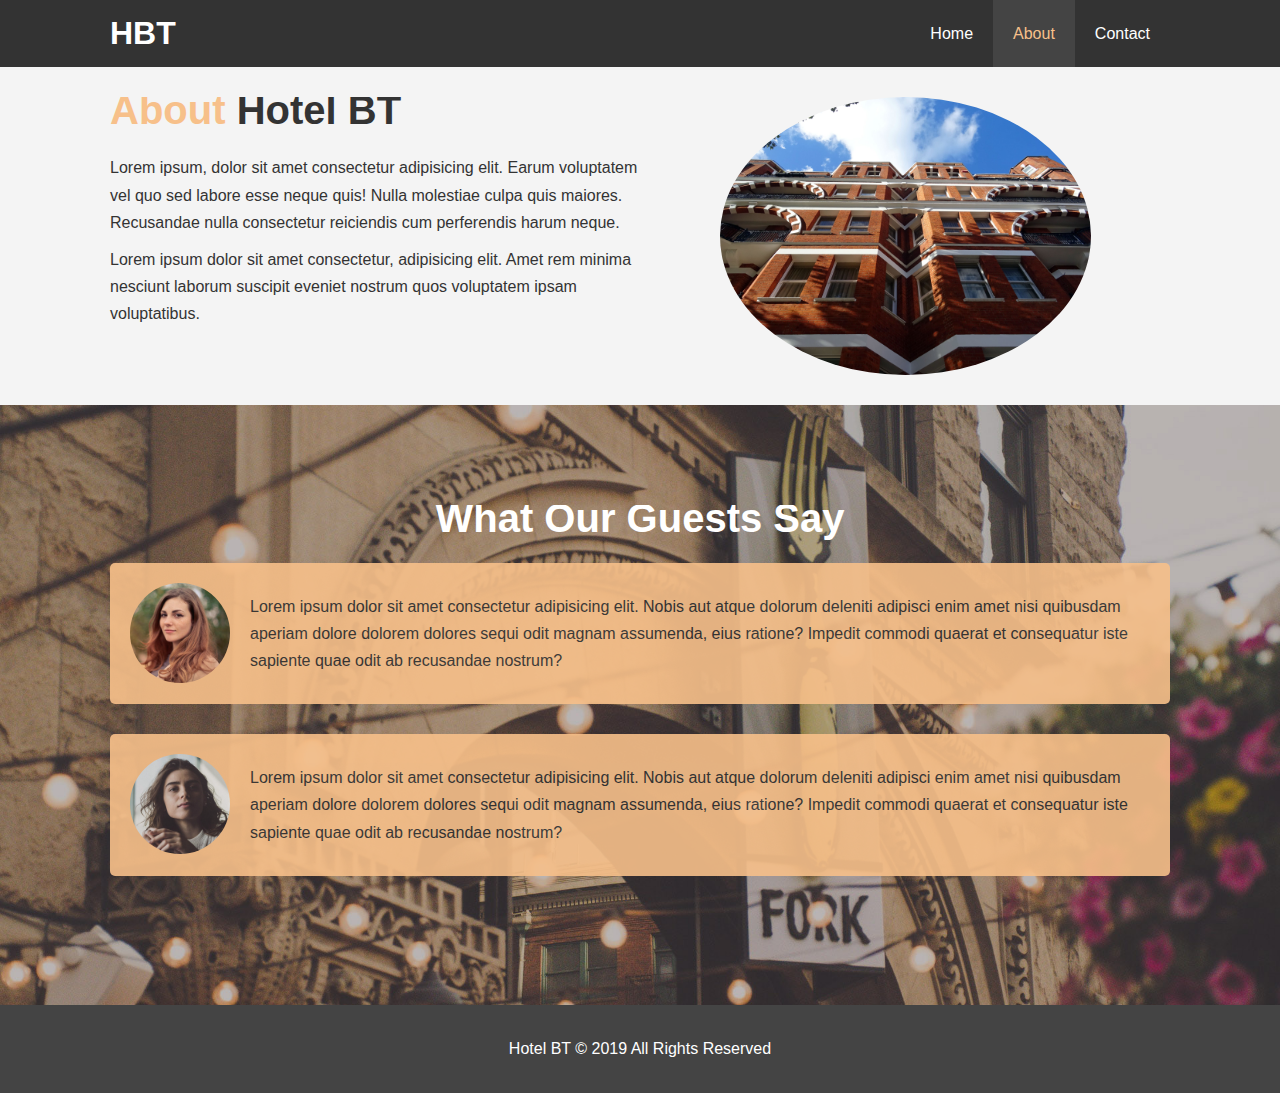
==== about.html @ cfe60202 "about.html complete" ====
<!DOCTYPE html>
<html lang="en">
  <head>
    <meta charset="UTF-8" />
    <meta name="viewport" content="width=device-width, initial-scale=1.0" />
    <meta http-equiv="X-UA-Compatible" content="ie=edge" />
    <meta
      name="description"
      content="Welcome to the most extraordinary hotel in Boston Massachusetts"
    />
    <meta name="keywords" content="hotel,boston hotel,new england hotel" />
    <link rel="stylesheet" href="css/style.css" />
    <title>Hotel BT | About</title>
  </head>
  <body>
    <header>
      <nav id="navbar">
        <div class="container">
          <h1 class="logo"><a href="index.html">HBT</a></h1>
          <ul>
            <li><a href="index.html">Home</a></li>
            <li><a class="current" href="about.html">About</a></li>
            <li><a href="contact.html">Contact</a></li>
          </ul>
        </div>
      </nav>
    </header>

    <section id="about-info" class="bg-light py-3">
      <div class="container">
        <div class="info-left">
          <h1 class="l-heading">
            <span class="text-primary">About</span> Hotel BT
          </h1>
          <p>
            Lorem ipsum, dolor sit amet consectetur adipisicing elit. Earum
            voluptatem vel quo sed labore esse neque quis! Nulla molestiae culpa
            quis maiores. Recusandae nulla consectetur reiciendis cum
            perferendis harum neque.
          </p>
          <p>
            Lorem ipsum dolor sit amet consectetur, adipisicing elit. Amet rem
            minima nesciunt laborum suscipit eveniet nostrum quos voluptatem
            ipsam voluptatibus.
          </p>
        </div>
        <div class="info-right">
          <img src="./img/photo-2.jpg" alt="Hotel" />
        </div>
      </div>
    </section>

    <div class="clr"></div>

    <section id="testimonials" class="py-3">
      <div class="container">
        <h2 class="l-heading">What Our Guests Say</h2>
        <div class="testimonial bg-primary">
          <img src="./img/person-1.jpg" alt="Nicola" />
          <p>
            Lorem ipsum dolor sit amet consectetur adipisicing elit. Nobis aut
            atque dolorum deleniti adipisci enim amet nisi quibusdam aperiam
            dolore dolorem dolores sequi odit magnam assumenda, eius ratione?
            Impedit commodi quaerat et consequatur iste sapiente quae odit ab
            recusandae nostrum?
          </p>
        </div>
        <div class="testimonial bg-primary">
          <img src="./img/person-2.jpg" alt="Lola" />
          <p>
            Lorem ipsum dolor sit amet consectetur adipisicing elit. Nobis aut
            atque dolorum deleniti adipisci enim amet nisi quibusdam aperiam
            dolore dolorem dolores sequi odit magnam assumenda, eius ratione?
            Impedit commodi quaerat et consequatur iste sapiente quae odit ab
            recusandae nostrum?
          </p>
        </div>
      </div>
    </section>

    <footer id="main-footer">
      <p>Hotel BT &copy; 2019 All Rights Reserved</p>
    </footer>
  </body>
</html>
---- css/style.css ----
/* Reset */
* {
  margin: 0;
  padding: 0;
  box-sizing: border-box;
}

/* Main Styling */
html,
body {
  font-family: "Segoe UI", Tahoma, Geneva, Verdana, sans-serif;
  line-height: 1.7em;
}

a {
  color: #333;
  text-decoration: none;
}

h1,
h2,
h3 {
  padding-bottom: 20px;
}

p {
  margin: 10px 0;
}

/* Utility Classes */
.container {
  margin: auto;
  max-width: 1100px;
  overflow: auto;
  padding: 0 20px;
}

.text-primary {
  color: #f7c08a;
}

.lead {
  font-size: 20px;
}

.btn {
  display: inline-block;
  font-size: 18px;
  color: #fff;
  background: #333;
  padding: 13px 20px;
  border: none;
  cursor: pointer;
}

.btn-light {
  background: #f4f4f4;
  color: #333;
}

.btn:hover {
  background: #f7c08a;
  color: #333;
}

.bg-dark {
  background: #333;
  color: #fff;
}

.bg-light {
  background: #f4f4f4;
  color: #333;
}

.bg-primary {
  background: #f7c08a;
  color: #333;
}

.clr {
  clear: both;
}

.l-heading {
  font-size: 40px;
}

/* Padding */
.py-1 {
  padding: 10px 0;
}

.py-2 {
  padding: 20px 0;
}

.py-3 {
  padding: 30px 0;
}

/* Navbar */
#navbar {
  background: #333;
  color: #fff;
  overflow: auto;
}

#navbar a {
  color: #fff;
}

#navbar h1 {
  float: left;
  padding-top: 20px;
}

#navbar ul {
  list-style: none;
  float: right;
}

#navbar ul li {
  float: left;
}

#navbar ul li a {
  display: block;
  padding: 20px;
  text-align: center;
}

#navbar ul li a:hover,
#navbar ul li a.current {
  background: #444;
  color: #f7c08a;
}

/* Showcase */
#showcase {
  background: url("../img/showcase.jpg") no-repeat center center/cover;
  height: 600px;
}

#showcase .showcase-content {
  color: #fff;
  text-align: center;
  padding-top: 170px;
}

#showcase .showcase-content h1 {
  font-size: 60px;
  line-height: 1.2em;
}

#showcase .showcase-content p {
  padding-bottom: 20px;
  line-height: 1.7em;
}

/* Home Info */
#home-info {
  height: 400px;
}

#home-info .info-img {
  float: left;
  width: 50%;
  background: url("../img/photo-1.jpg") no-repeat center center/cover;
  min-height: 100%;
}

#home-info .info-content {
  float: right;
  width: 50%;
  height: 100%;
  text-align: center;
  padding: 50px 30px;
  overflow: hidden;
}

#home-info .info-content p {
  padding-bottom: 30px;
}

/* Features */
.box {
  float: left;
  width: 33.3%;
  padding: 50px;
  text-align: center;
}

.box i {
  margin-bottom: 10px;
}

/* About Info */
#about-info .info-right {
  float: right;
  width: 50%;
  min-height: 100%;
}

#about-info .info-right img {
  width: 70%;
  display: block;
  margin: auto;
  border-radius: 50%;
}

#about-info .info-left {
  float: left;
  width: 50%;
  min-height: 100%;
}

/* Testimonials */
#testimonials {
  height: 600px;
  background: url("../img/test-bg.jpg") no-repeat center center/cover;
  padding-top: 100px;
}

#testimonials h2 {
  color: #fff;
  text-align: center;
  padding-bottom: 30px;
}

#testimonials .testimonial {
  padding: 20px;
  margin-bottom: 30px;
  border-radius: 5px;
  opacity: 0.9;
}

#testimonials .testimonial img {
  float: left;
  width: 100px;
  margin-right: 20px;
  border-radius: 50%;
}

/* Footer */
#main-footer {
  text-align: center;
  background: #444;
  color: #fff;
  padding: 20px;
}
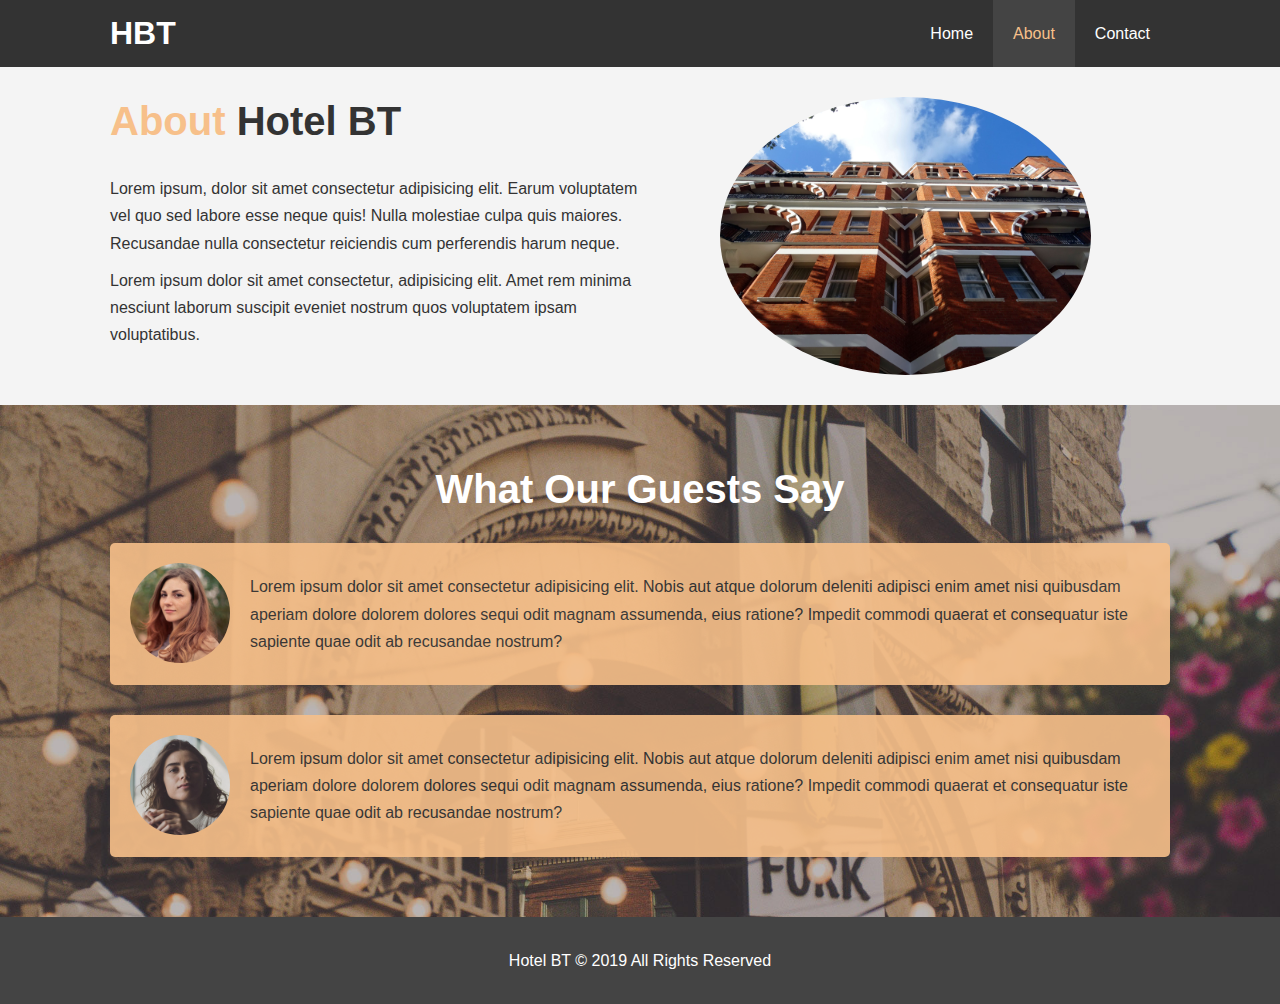
==== commit dff92d85: "Responsive Views added" ====
--- a/about.html
+++ b/about.html
@@ -10,6 +10,11 @@
     />
     <meta name="keywords" content="hotel,boston hotel,new england hotel" />
     <link rel="stylesheet" href="css/style.css" />
+    <link
+      rel="stylesheet"
+      media="screen and (max-width: 768px)"
+      href="css/mobile.css"
+    />
     <title>Hotel BT | About</title>
   </head>
   <body>
--- a/css/style.css
+++ b/css/style.css
@@ -84,6 +84,7 @@
 
 .l-heading {
   font-size: 40px;
+  line-height: 1.2;
 }
 
 /* Padding */
@@ -110,7 +111,7 @@
   color: #fff;
 }
 
-#navbar h1 {
+#navbar .logo {
   float: left;
   padding-top: 20px;
 }
@@ -160,7 +161,7 @@
 
 /* Home Info */
 #home-info {
-  height: 400px;
+  height: 450px;
 }
 
 #home-info .info-img {
@@ -217,9 +218,9 @@
 
 /* Testimonials */
 #testimonials {
-  height: 600px;
+  height: 100%;
   background: url("../img/test-bg.jpg") no-repeat center center/cover;
-  padding-top: 100px;
+  padding-top: 60px;
 }
 
 #testimonials h2 {
@@ -242,6 +243,33 @@
   border-radius: 50%;
 }
 
+/* Contact Form */
+#contact-form .form-group {
+  margin-bottom: 20px;
+}
+
+#contact-form label {
+  display: block;
+  margin-bottom: 5px;
+}
+
+#contact-form input,
+#contact-form textarea {
+  width: 100%;
+  padding: 10px;
+  border: 1px solid #ddd;
+}
+
+#contact-form textarea {
+  height: 200px;
+}
+
+#contact-form input:focus,
+#contact-form textarea:focus {
+  outline: none;
+  border-color: #f7c08a;
+}
+
 /* Footer */
 #main-footer {
   text-align: center;
--- a/css/mobile.css
+++ b/css/mobile.css
@@ -0,0 +1,66 @@
+/* Utility Classes */
+.l-heading {
+  text-align: center;
+}
+
+/* Navbar */
+#navbar .logo {
+  float: none;
+  text-align: center;
+}
+
+#navbar ul,
+#navbar ul li {
+  float: none;
+}
+
+#navbar ul li a {
+  padding: 5px;
+  border-bottom: #444 dotted 1px;
+}
+
+/* Showcase */
+#showcase {
+  height: 100%;
+}
+
+#showcase .showcase-content {
+  padding-top: 70px;
+  padding-bottom: 30px;
+}
+
+/* Home Info */
+#home-info {
+  height: 500px;
+}
+
+#home-info .info-img {
+  display: none;
+}
+
+#home-info .info-content {
+  float: none;
+  width: 100%;
+}
+
+/* Features */
+.box {
+  float: none;
+  width: 100%;
+}
+
+/* About Info */
+#about-info .info-right,
+#about-info .info-left {
+  float: none;
+  width: 100%;
+}
+
+#about-info .info-right {
+  margin-top: 30px;
+}
+
+/* Contact Form */
+#contact-info .box {
+  border-bottom: 1px dotted #444;
+}
